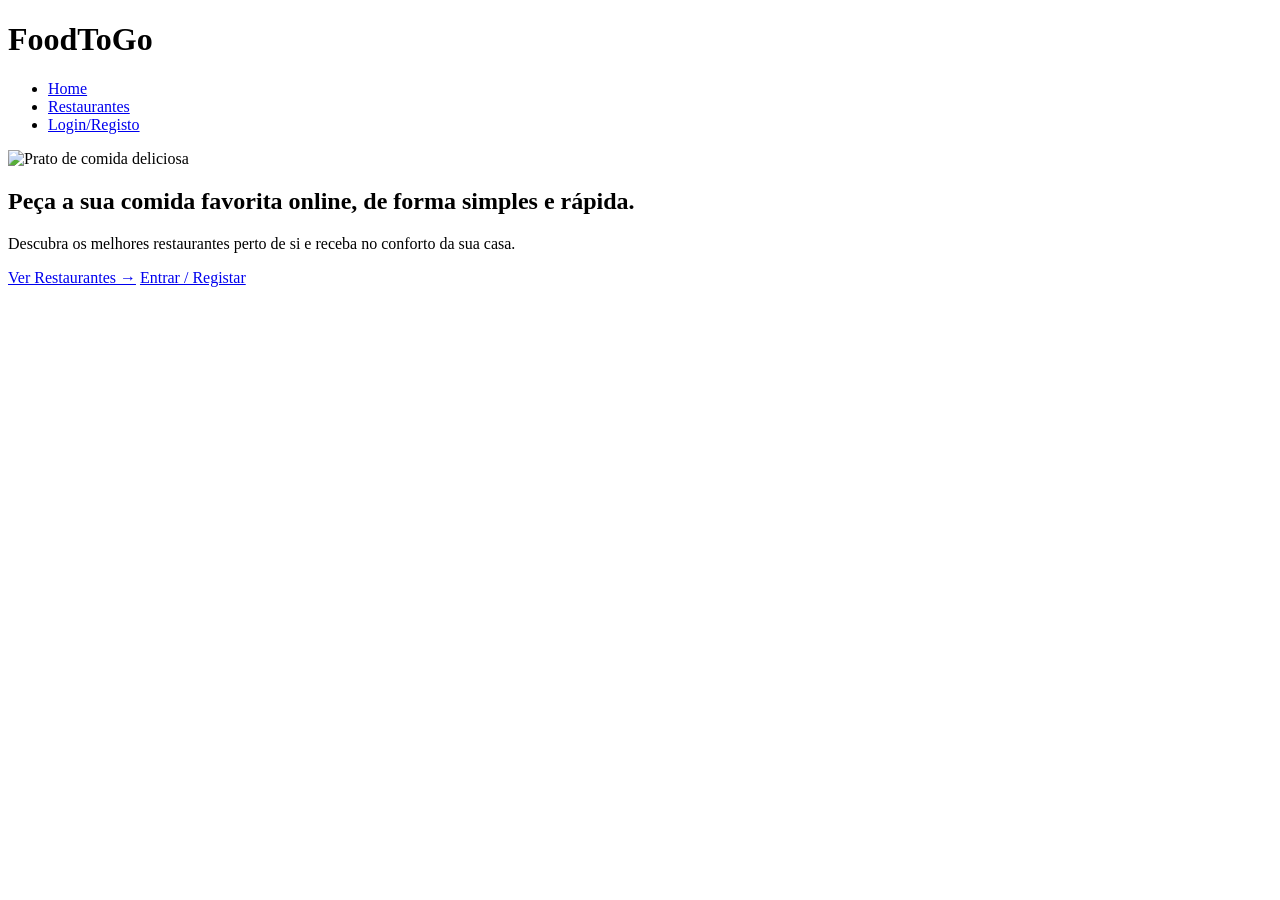
==== index.html @ 0ac4ef08 "Html para homepage" ====
<!DOCTYPE html>
<html lang="pt">
<head>
    <meta charset="UTF-8">
    <meta name="viewport" content="width=device-width, initial-scale=1.0">
    <title>FoodToGo - Peça a sua comida online</title>
    
    <link rel="stylesheet" href="styles/style.css">
</head>
<body>

    <header>
        <div class="logo">
            <h1>FoodToGo</h1>
        </div>
        <nav>
            <ul>
                <li><a href="index.html">Home</a></li>
                <li><a href="restaurantes.html">Restaurantes</a></li>
                <li><a href="login.html" class="btn-nav">Login/Registo</a></li>
            </ul>
        </nav>
    </header>

    <main>
        <section class="apresentacao">
            <div class="imagem-destaque">
                <img src="images/comida-destaque.jpg" alt="Prato de comida deliciosa">
            </div>

            <div class="conteudo-destaque">
                <h2>Peça a sua comida favorita online, de forma simples e rápida.</h2>
                <p>Descubra os melhores restaurantes perto de si e receba no conforto da sua casa.</p>
                
                <div class="botoes-acao">
                    <a href="restaurantes.html" class="btn-principal">Ver Restaurantes &rarr;</a>
                    <a href="login.html" class="btn-secundario">Entrar / Registar</a>
                </div>
            </div>
        </section>
    </main>

    <footer>
    </footer>

</body>
</html>
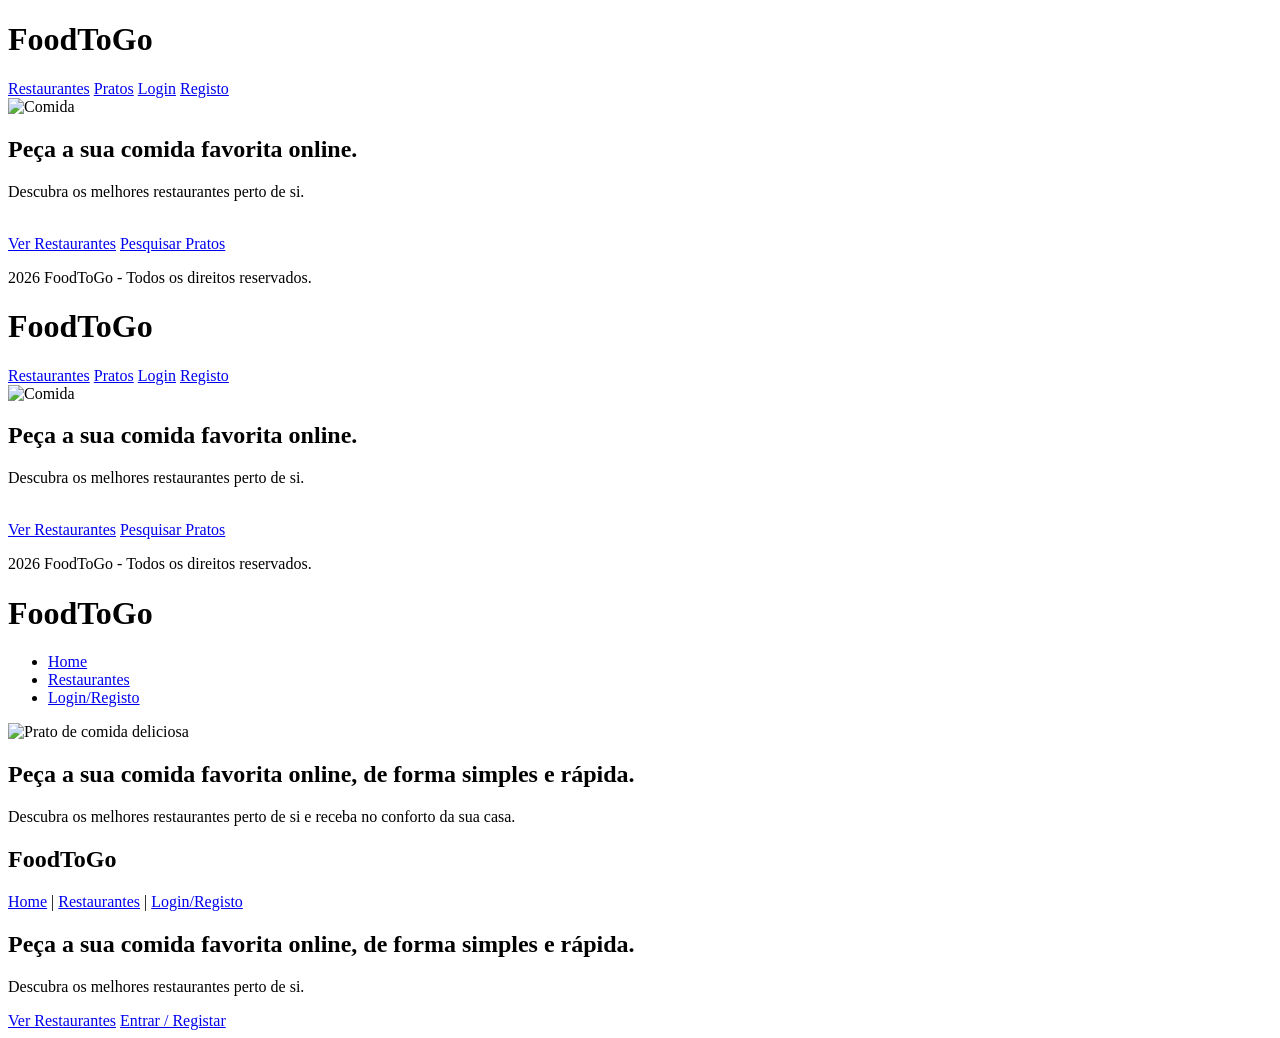
==== commit ed5090fc: "atualizaçao do index e adicionado o css da homepage" ====
--- a/index.html
+++ b/index.html
@@ -1,4 +1,80 @@
 <!DOCTYPE html>
+<html lang="pt-PT">
+<head>
+    <meta charset="UTF-8">
+    <title>FoodToGo</title>
+    <link rel="stylesheet" href="styles/style.css">
+</head>
+<body>
+
+    <header>
+        <h1>FoodToGo</h1>
+        <nav>
+            <a href="restaurantes.html">Restaurantes</a>
+            <a href="pratos.html">Pratos</a>
+            <a href="login.html">Login</a>
+            <a href="registo.html">Registo</a>
+        </nav>
+    </header>
+
+    <main>
+        <div>
+            <img src="images/imagem.jpg" alt="Comida">
+        </div>
+        
+        <div>
+            <h2>Peça a sua comida favorita online.</h2>
+            <p>Descubra os melhores restaurantes perto de si.</p>
+            <br>
+            <a href="restaurantes.html" class="botao-verde">Ver Restaurantes</a>
+            <a href="pratos.html" class="botao-laranja">Pesquisar Pratos</a>
+        </div>
+    </main>
+
+    <footer>
+        <p>2026 FoodToGo - Todos os direitos reservados.</p>
+    </footer>
+
+</body>
+</html><!DOCTYPE html>
+<html lang="pt-PT">
+<head>
+    <meta charset="UTF-8">
+    <title>FoodToGo</title>
+    <link rel="stylesheet" href="styles/style.css">
+</head>
+<body>
+
+    <header>
+        <h1>FoodToGo</h1>
+        <nav>
+            <a href="restaurantes.html">Restaurantes</a>
+            <a href="pratos.html">Pratos</a>
+            <a href="login.html">Login</a>
+            <a href="registo.html">Registo</a>
+        </nav>
+    </header>
+
+    <main>
+        <div>
+            <img src="images/imagem.jpg" alt="Comida">
+        </div>
+        
+        <div>
+            <h2>Peça a sua comida favorita online.</h2>
+            <p>Descubra os melhores restaurantes perto de si.</p>
+            <br>
+            <a href="restaurantes.html" class="botao-verde">Ver Restaurantes</a>
+            <a href="pratos.html" class="botao-laranja">Pesquisar Pratos</a>
+        </div>
+    </main>
+
+    <footer>
+        <p>2026 FoodToGo - Todos os direitos reservados.</p>
+    </footer>
+
+</body>
+</html><!DOCTYPE html>
 <html lang="pt">
 <head>
     <meta charset="UTF-8">
@@ -32,17 +108,29 @@
                 <h2>Peça a sua comida favorita online, de forma simples e rápida.</h2>
                 <p>Descubra os melhores restaurantes perto de si e receba no conforto da sua casa.</p>
                 
-                <div class="botoes-acao">
-                    <a href="restaurantes.html" class="btn-principal">Ver Restaurantes &rarr;</a>
-                    <a href="login.html" class="btn-secundario">Entrar / Registar</a>
-                </div>
-            </div>
-        </section>
+                <div class="botoes-aca<!DOCTYPE html>
+<html lang="pt">
+<head>
+    <title>FoodToGo</title>
+</head>
+<body>
+
+    <header>
+        <h1>FoodToGo</h1>
+        <nav>
+            <a href="index.html">Home</a> | 
+            <a href="restaurantes.html">Restaurantes</a> | 
+            <a href="login.html">Login/Registo</a>
+        </nav>
+    </header>
+
+    <main>
+        <h2>Peça a sua comida favorita online, de forma simples e rápida.</h2>
+        <p>Descubra os melhores restaurantes perto de si.</p>
+        
+        <a href="restaurantes.html">Ver Restaurantes</a>
+        <a href="login.html">Entrar / Registar</a>
     </main>
-
-    <footer>
-    </footer>
 
 </body>
 </html>
-
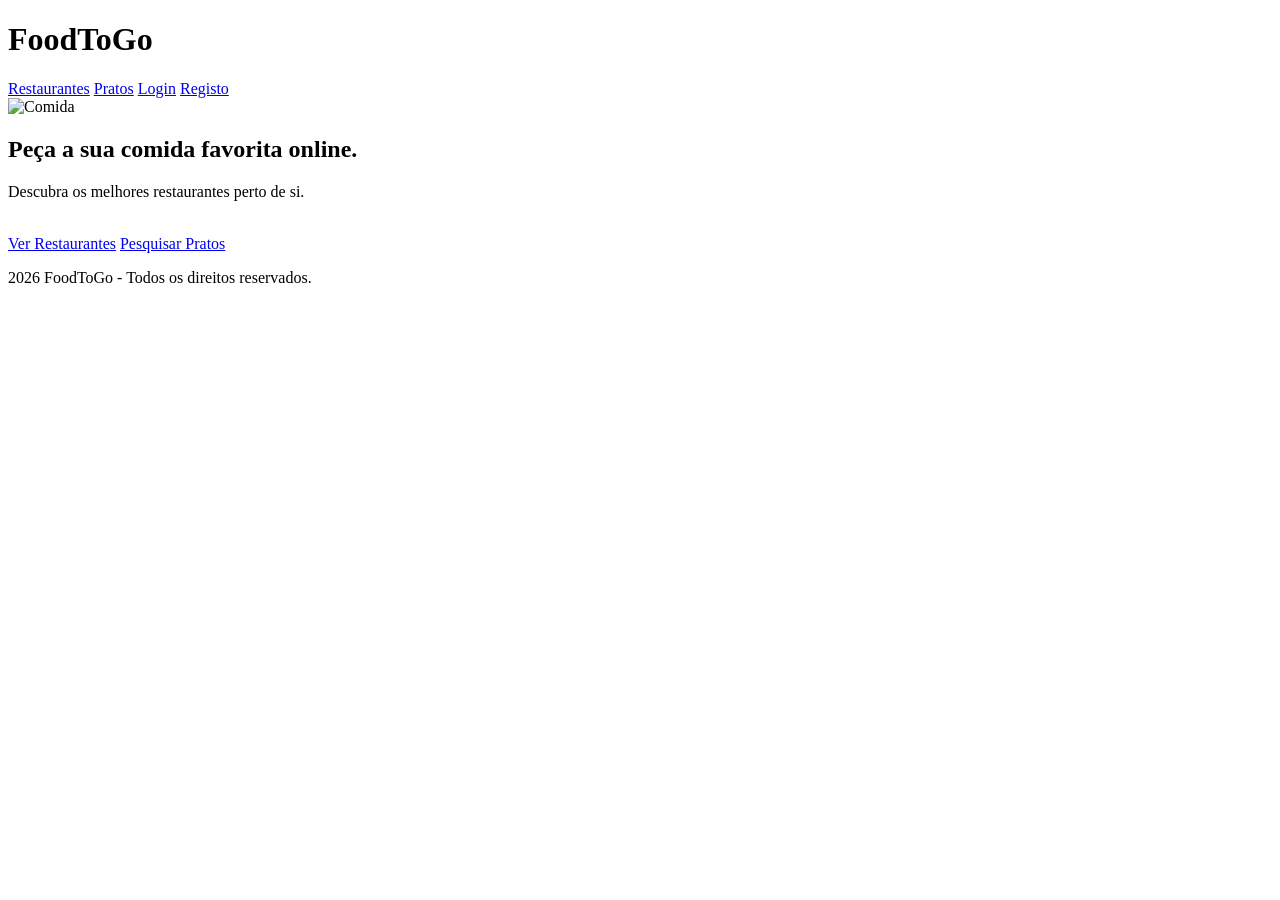
==== commit cc45ed88: "Homepage atualizada" ====
--- a/index.html
+++ b/index.html
@@ -1,5 +1,5 @@
 <!DOCTYPE html>
-<html lang="pt-PT">
+<html lang="pt">
 <head>
     <meta charset="UTF-8">
     <title>FoodToGo</title>
@@ -19,7 +19,7 @@
 
     <main>
         <div>
-            <img src="images/imagem.jpg" alt="Comida">
+            <img src="imagem.jpg" alt="Comida">
         </div>
         
         <div>
@@ -36,101 +36,4 @@
     </footer>
 
 </body>
-</html><!DOCTYPE html>
-<html lang="pt-PT">
-<head>
-    <meta charset="UTF-8">
-    <title>FoodToGo</title>
-    <link rel="stylesheet" href="styles/style.css">
-</head>
-<body>
-
-    <header>
-        <h1>FoodToGo</h1>
-        <nav>
-            <a href="restaurantes.html">Restaurantes</a>
-            <a href="pratos.html">Pratos</a>
-            <a href="login.html">Login</a>
-            <a href="registo.html">Registo</a>
-        </nav>
-    </header>
-
-    <main>
-        <div>
-            <img src="images/imagem.jpg" alt="Comida">
-        </div>
-        
-        <div>
-            <h2>Peça a sua comida favorita online.</h2>
-            <p>Descubra os melhores restaurantes perto de si.</p>
-            <br>
-            <a href="restaurantes.html" class="botao-verde">Ver Restaurantes</a>
-            <a href="pratos.html" class="botao-laranja">Pesquisar Pratos</a>
-        </div>
-    </main>
-
-    <footer>
-        <p>2026 FoodToGo - Todos os direitos reservados.</p>
-    </footer>
-
-</body>
-</html><!DOCTYPE html>
-<html lang="pt">
-<head>
-    <meta charset="UTF-8">
-    <meta name="viewport" content="width=device-width, initial-scale=1.0">
-    <title>FoodToGo - Peça a sua comida online</title>
-    
-    <link rel="stylesheet" href="styles/style.css">
-</head>
-<body>
-
-    <header>
-        <div class="logo">
-            <h1>FoodToGo</h1>
-        </div>
-        <nav>
-            <ul>
-                <li><a href="index.html">Home</a></li>
-                <li><a href="restaurantes.html">Restaurantes</a></li>
-                <li><a href="login.html" class="btn-nav">Login/Registo</a></li>
-            </ul>
-        </nav>
-    </header>
-
-    <main>
-        <section class="apresentacao">
-            <div class="imagem-destaque">
-                <img src="images/comida-destaque.jpg" alt="Prato de comida deliciosa">
-            </div>
-
-            <div class="conteudo-destaque">
-                <h2>Peça a sua comida favorita online, de forma simples e rápida.</h2>
-                <p>Descubra os melhores restaurantes perto de si e receba no conforto da sua casa.</p>
-                
-                <div class="botoes-aca<!DOCTYPE html>
-<html lang="pt">
-<head>
-    <title>FoodToGo</title>
-</head>
-<body>
-
-    <header>
-        <h1>FoodToGo</h1>
-        <nav>
-            <a href="index.html">Home</a> | 
-            <a href="restaurantes.html">Restaurantes</a> | 
-            <a href="login.html">Login/Registo</a>
-        </nav>
-    </header>
-
-    <main>
-        <h2>Peça a sua comida favorita online, de forma simples e rápida.</h2>
-        <p>Descubra os melhores restaurantes perto de si.</p>
-        
-        <a href="restaurantes.html">Ver Restaurantes</a>
-        <a href="login.html">Entrar / Registar</a>
-    </main>
-
-</body>
 </html>
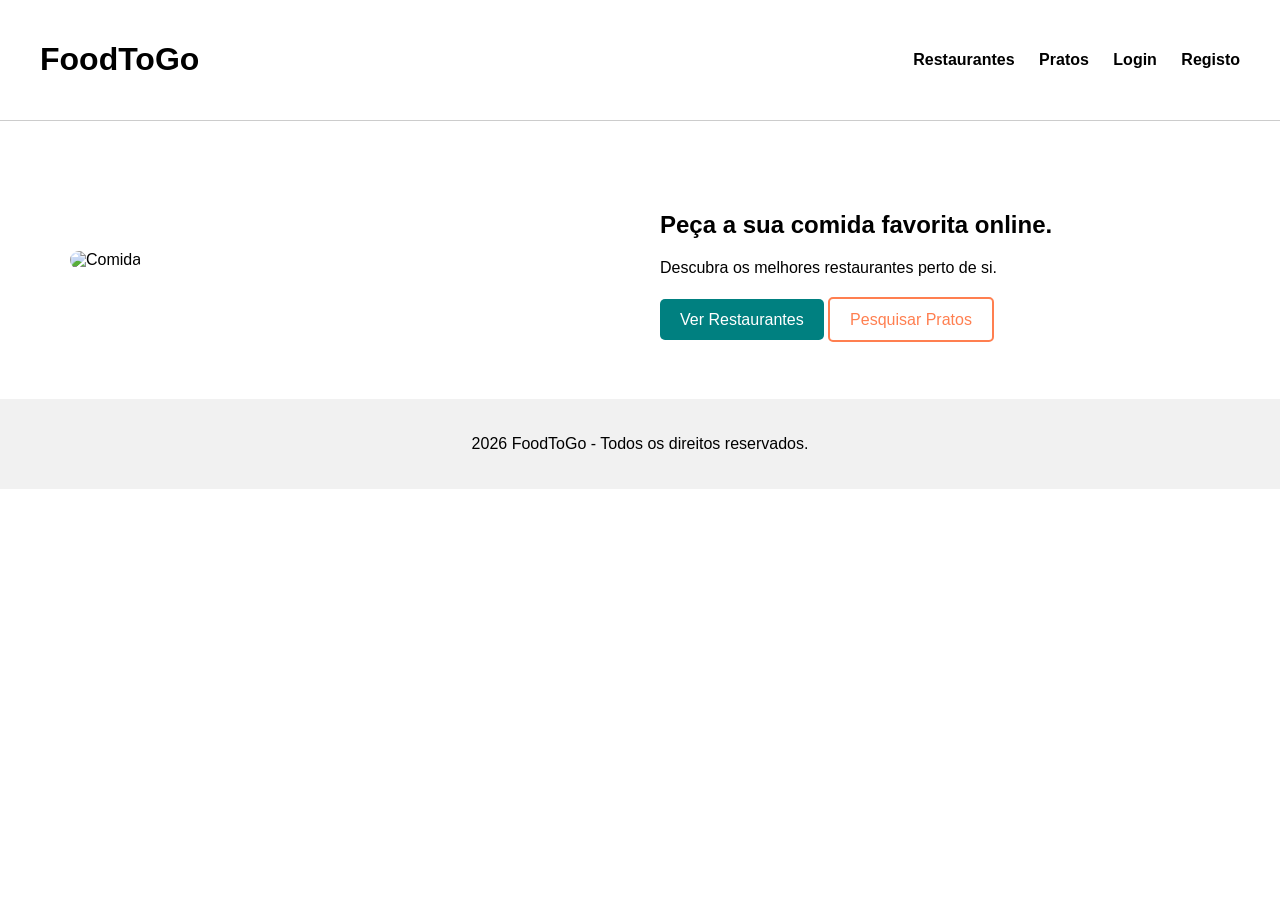
==== commit 5cd679ba: "atualizada erro index" ====
--- a/index.html
+++ b/index.html
@@ -3,7 +3,7 @@
 <head>
     <meta charset="UTF-8">
     <title>FoodToGo</title>
-    <link rel="stylesheet" href="styles/style.css">
+    <link rel="stylesheet" href="styles/styles.css">
 </head>
 <body>
 
--- a/styles/styles.css
+++ b/styles/styles.css
@@ -0,0 +1,224 @@
+body {
+    font-family: Arial, sans-serif;
+    margin: 0;
+}
+
+header {
+    display: flex;
+    justify-content: space-between;
+    align-items: center;
+    padding: 20px 40px;
+    border-bottom: 1px solid #ccc;
+}
+
+header nav a {
+    margin-left: 20px;
+    text-decoration: none;
+    color: black;
+    font-weight: bold;
+}
+
+main {
+    display: flex;
+    align-items: center;
+    padding: 50px;
+}
+
+main div {
+    flex: 1;
+    padding: 20px;
+}
+
+main img {
+    width: 100%;
+    border-radius: 10px;
+}
+
+.botao-verde {
+    background-color: teal;
+    color: white;
+    padding: 12px 20px;
+    text-decoration: none;
+    border-radius: 5px;
+}
+
+.botao-laranja {
+    border: 2px solid coral;
+    color: coral;
+    padding: 12px 20px;
+    text-decoration: none;
+    border-radius: 5px;
+}
+
+footer {
+    text-align: center;
+    padding: 20px;
+    background-color: #f1f1f1;
+}
+
+/* ============================= */
+/* Página Restaurantes           */
+/* ============================= */
+
+.pagina-restaurantes main {
+    display: block;
+    padding: 40px;
+}
+
+.pagina-restaurantes h2 {
+    color: teal;
+    margin-bottom: 10px;
+}
+
+.pagina-restaurantes table {
+    width: 100%;
+    border-collapse: collapse;
+    margin-top: 25px;
+    background-color: white;
+}
+
+.pagina-restaurantes th {
+    background-color: teal;
+    color: white;
+    padding: 12px;
+    text-align: left;
+}
+
+.pagina-restaurantes td {
+    padding: 14px;
+    border: 1px solid #ccc;
+    vertical-align: top;
+}
+
+.pagina-restaurantes tr:nth-child(even) {
+    background-color: #f7f7f7;
+}
+
+.pagina-restaurantes a {
+    display: inline-block;
+    background-color: coral;
+    color: white;
+    padding: 10px 14px;
+    text-decoration: none;
+    border-radius: 5px;
+    font-weight: bold;
+}
+
+.pagina-restaurantes a:hover {
+    background-color: #e76f51;
+}
+
+
+/* ============================= */
+/* Página Carrinho / Encomenda   */
+/* ============================= */
+
+.pagina-carrinho main {
+    display: block;
+    padding: 40px;
+}
+
+.pagina-carrinho h2 {
+    color: teal;
+    margin-bottom: 20px;
+}
+
+.pagina-carrinho table {
+    width: 100%;
+    border-collapse: collapse;
+    background-color: white;
+    margin-bottom: 20px;
+}
+
+.pagina-carrinho th {
+    background-color: teal;
+    color: white;
+    padding: 12px;
+    text-align: left;
+}
+
+.pagina-carrinho td {
+    padding: 14px;
+    border: 1px solid #ccc;
+    vertical-align: top;
+}
+
+.pagina-carrinho textarea {
+    width: 95%;
+    padding: 10px;
+    font-family: Arial, sans-serif;
+    border: 1px solid #ccc;
+    border-radius: 5px;
+}
+
+.pagina-carrinho button {
+    background-color: teal;
+    color: white;
+    padding: 10px 16px;
+    border: none;
+    border-radius: 5px;
+    font-weight: bold;
+    cursor: pointer;
+}
+
+.pagina-carrinho button:hover {
+    background-color: #006666;
+}
+
+.pagina-carrinho ol {
+    background-color: #f7f7f7;
+    padding: 15px 30px;
+    border-left: 4px solid coral;
+}
+
+
+/* ============================= */
+/* Responsividade                */
+/* ============================= */
+
+@media screen and (max-width: 768px) {
+    .pagina-restaurantes main,
+    .pagina-carrinho main {
+        padding: 20px;
+    }
+
+    .pagina-restaurantes table,
+    .pagina-restaurantes thead,
+    .pagina-restaurantes tbody,
+    .pagina-restaurantes th,
+    .pagina-restaurantes td,
+    .pagina-restaurantes tr,
+    .pagina-carrinho table,
+    .pagina-carrinho thead,
+    .pagina-carrinho tbody,
+    .pagina-carrinho th,
+    .pagina-carrinho td,
+    .pagina-carrinho tr {
+        display: block;
+        width: 100%;
+    }
+
+    .pagina-restaurantes th,
+    .pagina-carrinho th {
+        display: none;
+    }
+
+    .pagina-restaurantes td,
+    .pagina-carrinho td {
+        border: none;
+        border-bottom: 1px solid #ccc;
+    }
+
+    .pagina-restaurantes tr,
+    .pagina-carrinho tr {
+        margin-bottom: 20px;
+        border: 1px solid #ccc;
+        background-color: white;
+    }
+
+    .pagina-restaurantes a {
+        width: 100%;
+        text-align: center;
+        margin-top: 10px;
+    }
+}
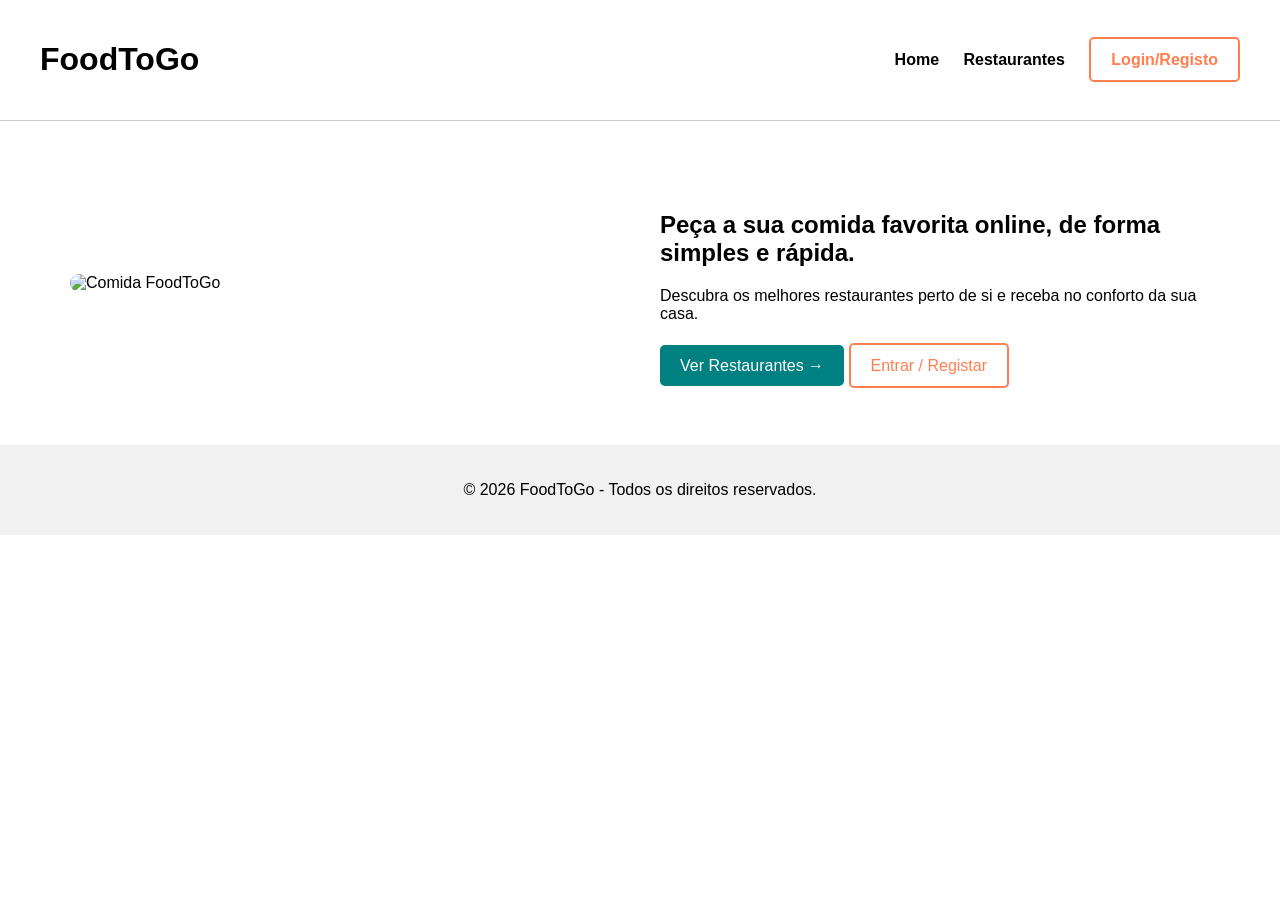
==== commit cc4046fa: "atualizaçao index" ====
--- a/index.html
+++ b/index.html
@@ -1,5 +1,5 @@
 <!DOCTYPE html>
-<html lang="pt">
+<html lang="pt-PT">
 <head>
     <meta charset="UTF-8">
     <title>FoodToGo</title>
@@ -10,29 +10,28 @@
     <header>
         <h1>FoodToGo</h1>
         <nav>
+            <a href="index.html">Home</a>
             <a href="restaurantes.html">Restaurantes</a>
-            <a href="pratos.html">Pratos</a>
-            <a href="login.html">Login</a>
-            <a href="registo.html">Registo</a>
+            <a href="login.html" class="botao-laranja">Login/Registo</a>
         </nav>
     </header>
 
     <main>
         <div>
-            <img src="imagem.jpg" alt="Comida">
+            <img src="images/imagem.jpg" alt="Comida FoodToGo">
         </div>
         
         <div>
-            <h2>Peça a sua comida favorita online.</h2>
-            <p>Descubra os melhores restaurantes perto de si.</p>
+            <h2>Peça a sua comida favorita online, de forma simples e rápida.</h2>
+            <p>Descubra os melhores restaurantes perto de si e receba no conforto da sua casa.</p>
             <br>
-            <a href="restaurantes.html" class="botao-verde">Ver Restaurantes</a>
-            <a href="pratos.html" class="botao-laranja">Pesquisar Pratos</a>
+            <a href="restaurantes.html" class="botao-verde">Ver Restaurantes &rarr;</a>
+            <a href="login.html" class="botao-laranja">Entrar / Registar</a>
         </div>
     </main>
 
     <footer>
-        <p>2026 FoodToGo - Todos os direitos reservados.</p>
+        <p>© 2026 FoodToGo - Todos os direitos reservados.</p>
     </footer>
 
 </body>
--- a/styles/styles.css
+++ b/styles/styles.css
@@ -1,3 +1,132 @@
+/* ============================= */
+/* Página Login / Registo        */
+/* ============================= */
+
+.logo {
+    font-size: 24px;
+    font-weight: bold;
+    color: teal;
+}
+
+.logo span {
+    color: coral;
+}
+
+.auth-section {
+    min-height: 70vh;
+    display: flex;
+    justify-content: center;
+    align-items: center;
+    padding: 50px 20px;
+    background-color: #f7f7f7;
+}
+
+.auth-box {
+    width: 100%;
+    max-width: 430px;
+    background-color: white;
+    padding: 35px;
+    border: 2px solid #ccc;
+    border-radius: 12px;
+    box-shadow: 0 4px 12px rgba(0, 0, 0, 0.12);
+}
+
+.auth-box h2 {
+    text-align: center;
+    margin-top: 0;
+    margin-bottom: 25px;
+    color: teal;
+}
+
+.auth-box form {
+    display: flex;
+    flex-direction: column;
+}
+
+.auth-box label {
+    margin-top: 12px;
+    margin-bottom: 5px;
+    font-weight: bold;
+}
+
+.auth-box input,
+.auth-box select {
+    padding: 10px;
+    border: 1px solid #aaa;
+    border-radius: 5px;
+    font-size: 15px;
+}
+
+.auth-box input:focus,
+.auth-box select:focus {
+    outline: none;
+    border-color: teal;
+}
+
+.auth-buttons {
+    display: flex;
+    justify-content: space-between;
+    gap: 15px;
+    margin-top: 25px;
+}
+
+.btn-primary,
+.btn-secondary {
+    flex: 1;
+    padding: 12px;
+    border-radius: 5px;
+    font-weight: bold;
+    cursor: pointer;
+}
+
+.btn-primary {
+    background-color: teal;
+    color: white;
+    border: none;
+}
+
+.btn-primary:hover {
+    background-color: #006666;
+}
+
+.btn-secondary {
+    background-color: white;
+    color: coral;
+    border: 2px solid coral;
+}
+
+.btn-secondary:hover {
+    background-color: coral;
+    color: white;
+}
+
+.social {
+    margin-top: 10px;
+}
+
+.social span {
+    margin: 0 10px;
+    color: #555;
+}
+
+/* Responsividade do Login */
+@media screen and (max-width: 768px) {
+    .auth-section {
+        padding: 30px 15px;
+    }
+
+    .auth-box {
+        padding: 25px;
+    }
+
+    .auth-buttons {
+        flex-direction: column;
+    }
+}
+
+/* ============================= */
+/* Página Login / Registo        */
+/* ============================= */
 body {
     font-family: Arial, sans-serif;
     margin: 0;
@@ -57,55 +186,102 @@
 }
 
 /* ============================= */
-/* Página Restaurantes           */
+/* Página Restaurantes */
 /* ============================= */
 
 .pagina-restaurantes main {
     display: block;
-    padding: 40px;
-}
-
-.pagina-restaurantes h2 {
-    color: teal;
-    margin-bottom: 10px;
-}
-
-.pagina-restaurantes table {
+    padding: 40px 60px;
+    background-color: #f7f7f7;
+}
+
+.restaurantes-container {
+    background-color: white;
+    padding: 25px;
+    border-radius: 10px;
+}
+
+.restaurantes-container h2 {
+    margin-top: 0;
+    color: #222;
+}
+
+.restaurantes-container p {
+    color: #555;
+}
+
+.tabela-restaurantes {
     width: 100%;
     border-collapse: collapse;
-    margin-top: 25px;
-    background-color: white;
-}
-
-.pagina-restaurantes th {
+    margin-top: 20px;
+}
+
+.tabela-restaurantes th {
+    text-align: left;
+    padding: 12px;
+    border-bottom: 2px solid #ddd;
+    color: #333;
+}
+
+.tabela-restaurantes td {
+    padding: 14px 12px;
+    border-bottom: 1px solid #ddd;
+    vertical-align: middle;
+}
+
+.info-restaurante {
+    display: flex;
+    align-items: center;
+    gap: 12px;
+}
+
+.info-restaurante img {
+    width: 65px;
+    height: 50px;
+    object-fit: cover;
+    border-radius: 6px;
+}
+
+.info-restaurante strong {
+    color: #222;
+}
+
+.info-restaurante p {
+    margin: 4px 0 0;
+    font-size: 14px;
+    color: #666;
+}
+
+.estado {
+    padding: 5px 10px;
+    border-radius: 20px;
+    font-size: 13px;
+    font-weight: bold;
+}
+
+.estado.aberto {
+    background-color: #d8f5df;
+    color: #167a2f;
+}
+
+.estado.fechado {
+    background-color: #ffdede;
+    color: #a32020;
+}
+
+.botao-menu {
+    display: inline-block;
+    border: 1px solid teal;
+    color: teal;
+    padding: 8px 14px;
+    text-decoration: none;
+    border-radius: 5px;
+    font-weight: bold;
+}
+
+.botao-menu:hover {
     background-color: teal;
     color: white;
-    padding: 12px;
-    text-align: left;
-}
-
-.pagina-restaurantes td {
-    padding: 14px;
-    border: 1px solid #ccc;
-    vertical-align: top;
-}
-
-.pagina-restaurantes tr:nth-child(even) {
-    background-color: #f7f7f7;
-}
-
-.pagina-restaurantes a {
-    display: inline-block;
-    background-color: coral;
-    color: white;
-    padding: 10px 14px;
-    text-decoration: none;
-    border-radius: 5px;
-    font-weight: bold;
-}
-
-.pagina-restaurantes a:hover {
-    background-color: #e76f51;
 }
 
 
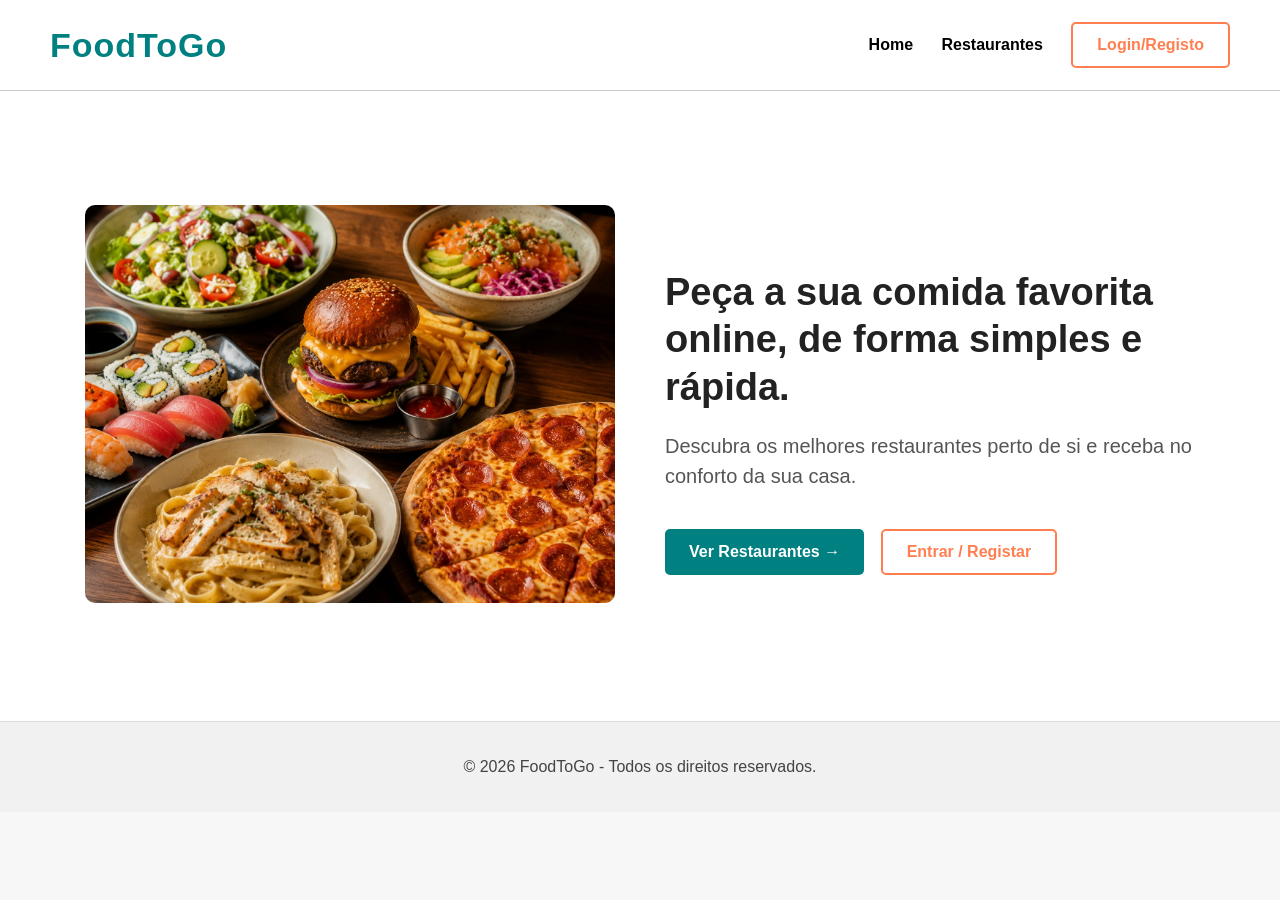
==== commit 8c9e9db7: "Alterado o script para funcionar com a base de dados" ====
--- a/index.html
+++ b/index.html
@@ -11,7 +11,7 @@
         <h1>FoodToGo</h1>
         <nav>
             <a href="index.html">Home</a>
-            <a href="restaurantes.html">Restaurantes</a>
+            <a href="restaurantes.php">Restaurantes</a>
             <a href="login.html" class="botao-laranja">Login/Registo</a>
         </nav>
     </header>
--- a/styles/styles.css
+++ b/styles/styles.css
@@ -1,6 +1,33 @@
 /* ============================= */
-/* Página Login / Registo        */
-/* ============================= */
+/* Estilos gerais                */
+/* ============================= */
+
+* {
+    box-sizing: border-box;
+}
+
+body {
+    font-family: Arial, Helvetica, sans-serif;
+    margin: 0;
+    background-color: #f7f7f7;
+    color: #222;
+}
+
+header {
+    display: flex;
+    justify-content: space-between;
+    align-items: center;
+    padding: 22px 50px;
+    background-color: white;
+    border-bottom: 1px solid #ccc;
+}
+
+header h1 {
+    margin: 0;
+    color: teal;
+    font-size: 34px;
+    letter-spacing: 1px;
+}
 
 .logo {
     font-size: 24px;
@@ -11,13 +38,116 @@
 .logo span {
     color: coral;
 }
+
+header nav a {
+    margin-left: 24px;
+    text-decoration: none;
+    color: black;
+    font-weight: bold;
+    font-size: 16px;
+}
+
+header nav a:hover {
+    color: coral;
+}
+
+.nav-destaque {
+    border: 2px solid coral;
+    color: coral;
+    padding: 10px 18px;
+    border-radius: 5px;
+}
+
+.nav-destaque:hover {
+    background-color: coral;
+    color: white;
+}
+
+footer {
+    text-align: center;
+    padding: 20px;
+    background-color: #f1f1f1;
+    border-top: 1px solid #ddd;
+    color: #444;
+}
+
+
+/* ============================= */
+/* Página Home / index.html      */
+/* ============================= */
+
+body:not(.pagina-restaurantes):not(.pagina-carrinho):not(.pagina-login):not(.pagina-painel-restaurante) main {
+    display: flex;
+    align-items: center;
+    padding: 70px 85px;
+    background-color: white;
+    min-height: 70vh;
+    gap: 50px;
+}
+
+body:not(.pagina-restaurantes):not(.pagina-carrinho):not(.pagina-login):not(.pagina-painel-restaurante) main div {
+    flex: 1;
+}
+
+body:not(.pagina-restaurantes):not(.pagina-carrinho):not(.pagina-login):not(.pagina-painel-restaurante) main img {
+    width: 100%;
+    border-radius: 10px;
+}
+
+body:not(.pagina-restaurantes):not(.pagina-carrinho):not(.pagina-login):not(.pagina-painel-restaurante) main h2 {
+    font-size: 38px;
+    line-height: 1.25;
+    margin-bottom: 18px;
+    color: #222;
+}
+
+body:not(.pagina-restaurantes):not(.pagina-carrinho):not(.pagina-login):not(.pagina-painel-restaurante) main p {
+    font-size: 20px;
+    color: #555;
+    line-height: 1.5;
+}
+
+.botao-verde {
+    display: inline-block;
+    background-color: teal;
+    color: white;
+    padding: 14px 24px;
+    text-decoration: none;
+    border-radius: 5px;
+    font-weight: bold;
+    margin-right: 12px;
+}
+
+.botao-verde:hover {
+    background-color: #006666;
+}
+
+.botao-laranja {
+    display: inline-block;
+    border: 2px solid coral;
+    color: coral;
+    padding: 12px 24px;
+    text-decoration: none;
+    border-radius: 5px;
+    font-weight: bold;
+}
+
+.botao-laranja:hover {
+    background-color: coral;
+    color: white;
+}
+
+
+/* ============================= */
+/* Página Login / Registo        */
+/* ============================= */
 
 .auth-section {
     min-height: 70vh;
     display: flex;
     justify-content: center;
     align-items: center;
-    padding: 50px 20px;
+    padding: 60px 20px;
     background-color: #f7f7f7;
 }
 
@@ -109,151 +239,75 @@
     color: #555;
 }
 
-/* Responsividade do Login */
-@media screen and (max-width: 768px) {
-    .auth-section {
-        padding: 30px 15px;
-    }
-
-    .auth-box {
-        padding: 25px;
-    }
-
-    .auth-buttons {
-        flex-direction: column;
-    }
-}
-
-/* ============================= */
-/* Página Login / Registo        */
-/* ============================= */
-body {
-    font-family: Arial, sans-serif;
-    margin: 0;
-}
-
-header {
-    display: flex;
-    justify-content: space-between;
-    align-items: center;
-    padding: 20px 40px;
-    border-bottom: 1px solid #ccc;
-}
-
-header nav a {
-    margin-left: 20px;
-    text-decoration: none;
-    color: black;
-    font-weight: bold;
-}
-
-main {
-    display: flex;
-    align-items: center;
-    padding: 50px;
-}
-
-main div {
-    flex: 1;
-    padding: 20px;
-}
-
-main img {
-    width: 100%;
-    border-radius: 10px;
-}
-
-.botao-verde {
-    background-color: teal;
-    color: white;
-    padding: 12px 20px;
-    text-decoration: none;
-    border-radius: 5px;
-}
-
-.botao-laranja {
-    border: 2px solid coral;
-    color: coral;
-    padding: 12px 20px;
-    text-decoration: none;
-    border-radius: 5px;
-}
-
-footer {
-    text-align: center;
-    padding: 20px;
-    background-color: #f1f1f1;
-}
-
-/* ============================= */
-/* Página Restaurantes */
+
+/* ============================= */
+/* Página Restaurantes           */
 /* ============================= */
 
 .pagina-restaurantes main {
     display: block;
-    padding: 40px 60px;
-    background-color: #f7f7f7;
+    padding: 70px 85px;
+    background-color: white;
+    min-height: 70vh;
 }
 
 .restaurantes-container {
-    background-color: white;
-    padding: 25px;
-    border-radius: 10px;
-}
-
+    width: 100%;
+}
+
+.titulo-pagina {
+    margin-bottom: 35px;
+}
+
+.titulo-pagina h2,
 .restaurantes-container h2 {
-    margin-top: 0;
-    color: #222;
-}
-
+    font-size: 36px;
+    color: #222;
+    margin: 0 0 12px 0;
+}
+
+.titulo-pagina p,
 .restaurantes-container p {
+    font-size: 18px;
     color: #555;
+    margin: 0 0 25px 0;
 }
 
 .tabela-restaurantes {
     width: 100%;
     border-collapse: collapse;
-    margin-top: 20px;
+    background-color: white;
 }
 
 .tabela-restaurantes th {
     text-align: left;
-    padding: 12px;
-    border-bottom: 2px solid #ddd;
-    color: #333;
+    padding: 16px 14px;
+    border-bottom: 2px solid #d8d8d8;
+    color: #222;
+    font-size: 16px;
 }
 
 .tabela-restaurantes td {
-    padding: 14px 12px;
-    border-bottom: 1px solid #ddd;
+    padding: 20px 14px;
+    border-bottom: 1px solid #e1e1e1;
     vertical-align: middle;
-}
-
-.info-restaurante {
-    display: flex;
-    align-items: center;
-    gap: 12px;
-}
-
-.info-restaurante img {
-    width: 65px;
-    height: 50px;
-    object-fit: cover;
-    border-radius: 6px;
-}
-
-.info-restaurante strong {
-    color: #222;
-}
-
-.info-restaurante p {
-    margin: 4px 0 0;
+    font-size: 16px;
+}
+
+.tabela-restaurantes td strong {
+    color: #222;
+}
+
+.tabela-restaurantes td span {
+    display: inline-block;
+    margin-top: 5px;
+    color: #666;
     font-size: 14px;
-    color: #666;
 }
 
 .estado {
-    padding: 5px 10px;
+    display: inline-block;
+    padding: 6px 13px;
     border-radius: 20px;
     font-size: 13px;
     font-weight: bold;
@@ -271,19 +325,19 @@
 
 .botao-menu {
     display: inline-block;
-    border: 1px solid teal;
-    color: teal;
-    padding: 8px 14px;
+    border: 2px solid coral;
+    color: coral;
+    padding: 11px 16px;
     text-decoration: none;
     border-radius: 5px;
     font-weight: bold;
+    white-space: nowrap;
 }
 
 .botao-menu:hover {
-    background-color: teal;
-    color: white;
-}
-
+    background-color: coral;
+    color: white;
+}
 
 /* ============================= */
 /* Página Carrinho / Encomenda   */
@@ -291,46 +345,84 @@
 
 .pagina-carrinho main {
     display: block;
-    padding: 40px;
-}
-
-.pagina-carrinho h2 {
-    color: teal;
-    margin-bottom: 20px;
+    padding: 70px 85px;
+    background-color: #ffffff;
+    min-height: 70vh;
+}
+
+.carrinho-container {
+    width: 100%;
+}
+
+.carrinho-container h2 {
+    font-size: 36px;
+    color: #222;
+    margin: 0 0 35px 0;
+}
+
+.layout-carrinho {
+    display: grid;
+    grid-template-columns: 60% 40%;
+    gap: 35px;
+    align-items: start;
+}
+
+.area-menu,
+.area-carrinho {
+    background-color: white;
+    border: 1px solid #d8d8d8;
+    border-radius: 10px;
+    padding: 25px;
+}
+
+.area-menu h3,
+.area-carrinho h3 {
+    font-size: 24px;
+    color: #222;
+    margin: 0 0 15px 0;
+}
+
+.area-carrinho h4 {
+    font-size: 18px;
+    color: #222;
+    margin-top: 25px;
+    margin-bottom: 10px;
+}
+
+.area-menu p,
+.area-carrinho p {
+    font-size: 16px;
+    color: #555;
 }
 
 .pagina-carrinho table {
     width: 100%;
     border-collapse: collapse;
-    background-color: white;
-    margin-bottom: 20px;
+    margin-top: 15px;
+    margin-bottom: 25px;
+    background-color: white;
 }
 
 .pagina-carrinho th {
-    background-color: teal;
-    color: white;
-    padding: 12px;
     text-align: left;
+    padding: 14px 12px;
+    border-bottom: 2px solid #d8d8d8;
+    color: #222;
+    font-size: 16px;
+    background-color: white;
 }
 
 .pagina-carrinho td {
-    padding: 14px;
-    border: 1px solid #ccc;
-    vertical-align: top;
-}
-
-.pagina-carrinho textarea {
-    width: 95%;
-    padding: 10px;
-    font-family: Arial, sans-serif;
-    border: 1px solid #ccc;
-    border-radius: 5px;
+    padding: 16px 12px;
+    border-bottom: 1px solid #e1e1e1;
+    vertical-align: middle;
+    font-size: 16px;
 }
 
 .pagina-carrinho button {
     background-color: teal;
     color: white;
-    padding: 10px 16px;
+    padding: 11px 18px;
     border: none;
     border-radius: 5px;
     font-weight: bold;
@@ -341,10 +433,217 @@
     background-color: #006666;
 }
 
+.area-carrinho button[type="submit"] {
+    width: 100%;
+    margin-top: 10px;
+    background-color: coral;
+}
+
+.area-carrinho button[type="submit"]:hover {
+    background-color: #e76f51;
+}
+
+.total {
+    font-size: 20px;
+    color: #222;
+    margin: 15px 0;
+}
+
+.pagina-carrinho textarea {
+    width: 100%;
+    padding: 12px;
+    font-family: Arial, Helvetica, sans-serif;
+    font-size: 15px;
+    border: 1px solid #ccc;
+    border-radius: 5px;
+    resize: vertical;
+}
+
 .pagina-carrinho ol {
     background-color: #f7f7f7;
-    padding: 15px 30px;
+    padding: 18px 35px;
     border-left: 4px solid coral;
+    border-radius: 5px;
+}
+
+.pagina-carrinho ol li {
+    margin-bottom: 6px;
+}
+
+/* ============================= */
+/* Painel Restaurante            */
+/* ============================= */
+
+.pagina-painel-restaurante main {
+    display: block;
+    padding: 70px 85px;
+    background-color: #ffffff;
+    min-height: 70vh;
+}
+
+.painel-restaurante-container {
+    width: 100%;
+}
+
+.painel-restaurante-container h2 {
+    font-size: 36px;
+    color: #222;
+    margin: 0 0 12px 0;
+}
+
+.painel-restaurante-container p {
+    font-size: 18px;
+    color: #555;
+    margin: 0 0 35px 0;
+}
+
+/* Área de gestão do menu */
+
+.gestao-menu {
+    margin-bottom: 45px;
+}
+
+.gestao-menu h3,
+.gestao-encomendas h3 {
+    font-size: 24px;
+    color: #222;
+    margin-bottom: 18px;
+}
+
+.form-menu {
+    display: grid;
+    grid-template-columns: 2fr 1fr 1fr auto;
+    gap: 12px;
+    align-items: end;
+    margin-bottom: 25px;
+}
+
+.form-menu input,
+.form-menu select {
+    padding: 11px;
+    border: 1px solid #ccc;
+    border-radius: 5px;
+    font-size: 15px;
+}
+
+.btn-add {
+    background-color: teal;
+    color: white;
+    border: none;
+    padding: 11px 18px;
+    border-radius: 5px;
+    font-weight: bold;
+    cursor: pointer;
+}
+
+.btn-add:hover {
+    background-color: #006666;
+}
+
+/* Tabelas do painel */
+
+.pagina-painel-restaurante table {
+    width: 100%;
+    border-collapse: collapse;
+    background-color: white;
+    margin-bottom: 30px;
+}
+
+.pagina-painel-restaurante th {
+    text-align: left;
+    padding: 16px 14px;
+    border-bottom: 2px solid #d8d8d8;
+    color: #222;
+    font-size: 16px;
+}
+
+.pagina-painel-restaurante td {
+    padding: 18px 14px;
+    border-bottom: 1px solid #e1e1e1;
+    vertical-align: middle;
+    font-size: 16px;
+}
+
+.pagina-painel-restaurante td strong {
+    color: #222;
+}
+
+/* Estados */
+
+.disponivel {
+    display: inline-block;
+    padding: 6px 13px;
+    border-radius: 20px;
+    background-color: #d8f5df;
+    color: #167a2f;
+    font-size: 13px;
+    font-weight: bold;
+}
+
+.indisponivel {
+    display: inline-block;
+    padding: 6px 13px;
+    border-radius: 20px;
+    background-color: #ffdede;
+    color: #a32020;
+    font-size: 13px;
+    font-weight: bold;
+}
+
+.estado-encomenda {
+    display: inline-block;
+    padding: 6px 13px;
+    border-radius: 20px;
+    background-color: #fff2d8;
+    color: #9a5a00;
+    font-size: 13px;
+    font-weight: bold;
+}
+
+/* Botões de ação */
+
+.btn-editar,
+.btn-remover,
+.btn-estado {
+    display: inline-block;
+    padding: 8px 13px;
+    border-radius: 5px;
+    font-weight: bold;
+    text-decoration: none;
+    border: none;
+    cursor: pointer;
+    margin-right: 6px;
+}
+
+.btn-editar {
+    border: 2px solid teal;
+    color: teal;
+    background-color: white;
+}
+
+.btn-editar:hover {
+    background-color: teal;
+    color: white;
+}
+
+.btn-remover {
+    border: 2px solid coral;
+    color: coral;
+    background-color: white;
+}
+
+.btn-remover:hover {
+    background-color: coral;
+    color: white;
+}
+
+.btn-estado {
+    background-color: teal;
+    color: white;
+}
+
+.btn-estado:hover {
+    background-color: #006666;
 }
 
 
@@ -353,48 +652,135 @@
 /* ============================= */
 
 @media screen and (max-width: 768px) {
+    header {
+        flex-direction: column;
+        align-items: flex-start;
+        padding: 20px;
+    }
+
+    header nav {
+        margin-top: 15px;
+    }
+
+    header nav a {
+        display: block;
+        margin: 8px 0;
+    }
+
+    .nav-destaque {
+        display: inline-block;
+        margin-top: 8px;
+    }
+
+    body:not(.pagina-restaurantes):not(.pagina-carrinho):not(.pagina-login):not(.pagina-painel-restaurante) main {
+        flex-direction: column;
+        padding: 30px 20px;
+        text-align: center;
+    }
+
+    body:not(.pagina-restaurantes):not(.pagina-carrinho):not(.pagina-login):not(.pagina-painel-restaurante) main h2 {
+        font-size: 28px;
+    }
+
+    body:not(.pagina-restaurantes):not(.pagina-carrinho):not(.pagina-login):not(.pagina-painel-restaurante) main p {
+        font-size: 16px;
+    }
+
+    .botao-verde,
+    .botao-laranja {
+        display: block;
+        width: 100%;
+        margin: 10px 0;
+        text-align: center;
+    }
+
+    .auth-section {
+        padding: 30px 15px;
+    }
+
+    .auth-box {
+        padding: 25px;
+    }
+
+    .auth-buttons {
+        flex-direction: column;
+    }
+
     .pagina-restaurantes main,
-    .pagina-carrinho main {
-        padding: 20px;
-    }
-
-    .pagina-restaurantes table,
-    .pagina-restaurantes thead,
-    .pagina-restaurantes tbody,
-    .pagina-restaurantes th,
-    .pagina-restaurantes td,
-    .pagina-restaurantes tr,
+    .pagina-carrinho main,
+    .pagina-painel-restaurante main {
+        padding: 30px 20px;
+    }
+
+    .titulo-pagina h2,
+    .restaurantes-container h2,
+    .carrinho-container h2,
+    .pagina-painel-restaurante h2 {
+        font-size: 28px;
+    }
+
+    .titulo-pagina p,
+    .restaurantes-container p {
+        font-size: 16px;
+    }
+
+    .layout-carrinho {
+        grid-template-columns: 1fr;
+    }
+
+    .tabela-restaurantes,
+    .tabela-restaurantes thead,
+    .tabela-restaurantes tbody,
+    .tabela-restaurantes th,
+    .tabela-restaurantes td,
+    .tabela-restaurantes tr,
     .pagina-carrinho table,
     .pagina-carrinho thead,
     .pagina-carrinho tbody,
     .pagina-carrinho th,
     .pagina-carrinho td,
-    .pagina-carrinho tr {
+    .pagina-carrinho tr,
+    .pagina-painel-restaurante table,
+    .pagina-painel-restaurante thead,
+    .pagina-painel-restaurante tbody,
+    .pagina-painel-restaurante th,
+    .pagina-painel-restaurante td,
+    .pagina-painel-restaurante tr {
         display: block;
         width: 100%;
     }
 
-    .pagina-restaurantes th,
-    .pagina-carrinho th {
+    .tabela-restaurantes thead,
+    .pagina-carrinho thead,
+    .pagina-painel-restaurante thead {
         display: none;
     }
 
-    .pagina-restaurantes td,
-    .pagina-carrinho td {
+    .tabela-restaurantes tr,
+    .pagina-carrinho tr,
+    .pagina-painel-restaurante tr {
+        margin-bottom: 20px;
+        border: 1px solid #ddd;
+        border-radius: 8px;
+        background-color: white;
+        padding: 15px;
+    }
+
+    .tabela-restaurantes td,
+    .pagina-carrinho td,
+    .pagina-painel-restaurante td {
         border: none;
-        border-bottom: 1px solid #ccc;
-    }
-
-    .pagina-restaurantes tr,
-    .pagina-carrinho tr {
-        margin-bottom: 20px;
-        border: 1px solid #ccc;
-        background-color: white;
-    }
-
-    .pagina-restaurantes a {
+        border-bottom: 1px solid #eee;
+        padding: 10px 0;
+    }
+
+    .botao-menu {
         width: 100%;
         text-align: center;
         margin-top: 10px;
     }
-}
+
+    .form-menu {
+        flex-direction: column;
+    }
+}
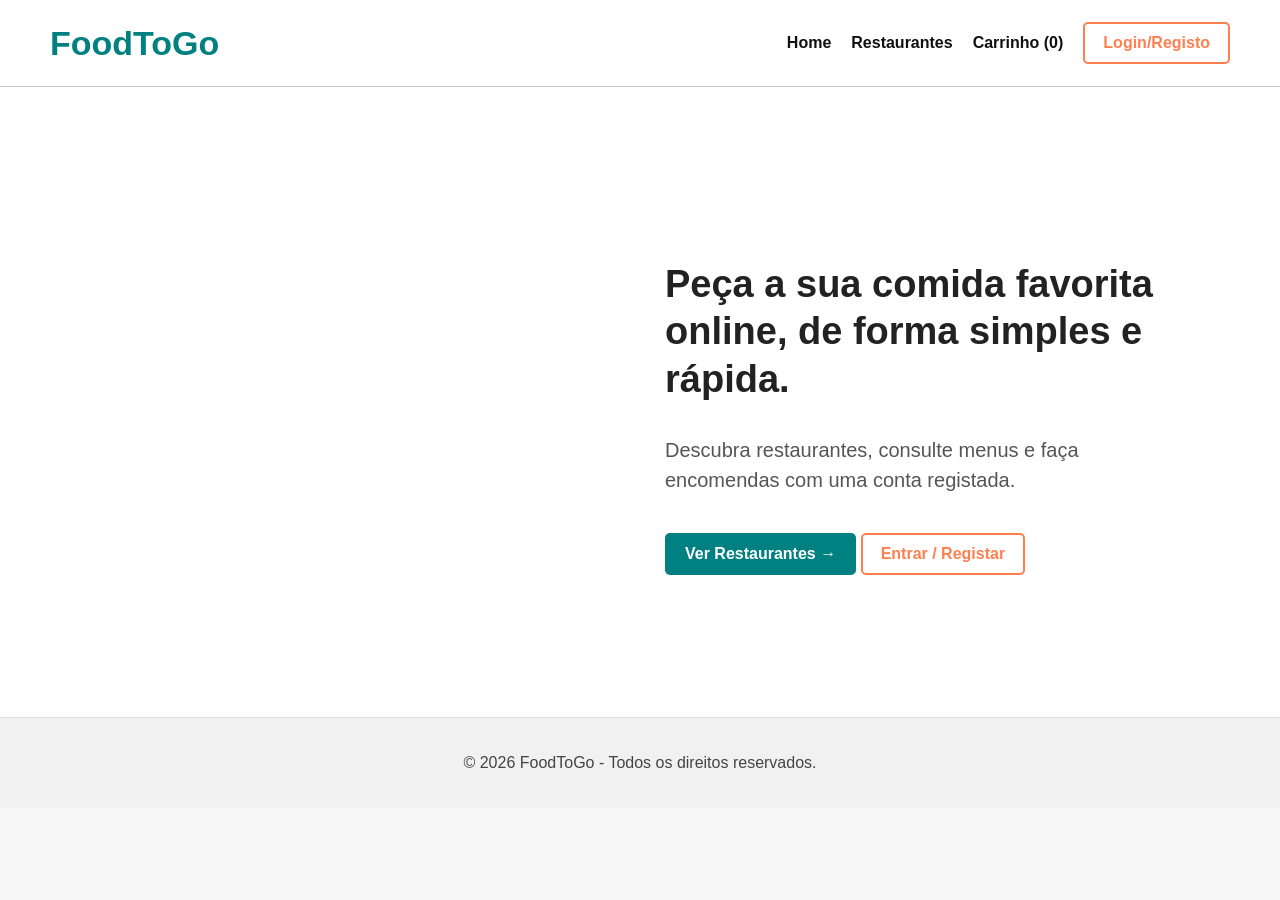
==== commit dd3b45b6: "Guarda versão de teste com user stories" ====
--- a/index.html
+++ b/index.html
@@ -2,37 +2,31 @@
 <html lang="pt-PT">
 <head>
     <meta charset="UTF-8">
+    <meta name="viewport" content="width=device-width, initial-scale=1.0">
     <title>FoodToGo</title>
     <link rel="stylesheet" href="styles/styles.css">
 </head>
 <body>
-
-    <header>
-        <h1>FoodToGo</h1>
-        <nav>
-            <a href="index.html">Home</a>
-            <a href="restaurantes.php">Restaurantes</a>
-            <a href="login.html" class="botao-laranja">Login/Registo</a>
-        </nav>
-    </header>
-
-    <main>
-        <div>
-            <img src="images/imagem.jpg" alt="Comida FoodToGo">
-        </div>
-        
-        <div>
-            <h2>Peça a sua comida favorita online, de forma simples e rápida.</h2>
-            <p>Descubra os melhores restaurantes perto de si e receba no conforto da sua casa.</p>
-            <br>
-            <a href="restaurantes.html" class="botao-verde">Ver Restaurantes &rarr;</a>
-            <a href="login.html" class="botao-laranja">Entrar / Registar</a>
-        </div>
-    </main>
-
-    <footer>
-        <p>© 2026 FoodToGo - Todos os direitos reservados.</p>
-    </footer>
-
+<header>
+    <h1>FoodToGo</h1>
+    <nav>
+        <a href="index.html">Home</a>
+        <a href="restaurantes.php">Restaurantes</a>
+        <a href="carrinho.php">Carrinho (<span data-cart-count>0</span>)</a>
+        <a href="login.html" class="nav-destaque">Login/Registo</a>
+    </nav>
+</header>
+<main class="home-main">
+    <div><img src="images/imagem.jpg" alt="Comida FoodToGo" onerror="this.style.display='none'"></div>
+    <div>
+        <h2>Peça a sua comida favorita online, de forma simples e rápida.</h2>
+        <p>Descubra restaurantes, consulte menus e faça encomendas com uma conta registada.</p>
+        <br>
+        <a href="restaurantes.php" class="botao-verde">Ver Restaurantes &rarr;</a>
+        <a href="login.html" class="botao-laranja">Entrar / Registar</a>
+    </div>
+</main>
+<footer><p>© 2026 FoodToGo - Todos os direitos reservados.</p></footer>
+<script src="scripts/app.js"></script>
 </body>
 </html>
--- a/styles/styles.css
+++ b/styles/styles.css
@@ -1,786 +1 @@
-/* ============================= */
-/* Estilos gerais                */
-/* ============================= */
-
-* {
-    box-sizing: border-box;
-}
-
-body {
-    font-family: Arial, Helvetica, sans-serif;
-    margin: 0;
-    background-color: #f7f7f7;
-    color: #222;
-}
-
-header {
-    display: flex;
-    justify-content: space-between;
-    align-items: center;
-    padding: 22px 50px;
-    background-color: white;
-    border-bottom: 1px solid #ccc;
-}
-
-header h1 {
-    margin: 0;
-    color: teal;
-    font-size: 34px;
-    letter-spacing: 1px;
-}
-
-.logo {
-    font-size: 24px;
-    font-weight: bold;
-    color: teal;
-}
-
-.logo span {
-    color: coral;
-}
-
-header nav a {
-    margin-left: 24px;
-    text-decoration: none;
-    color: black;
-    font-weight: bold;
-    font-size: 16px;
-}
-
-header nav a:hover {
-    color: coral;
-}
-
-.nav-destaque {
-    border: 2px solid coral;
-    color: coral;
-    padding: 10px 18px;
-    border-radius: 5px;
-}
-
-.nav-destaque:hover {
-    background-color: coral;
-    color: white;
-}
-
-footer {
-    text-align: center;
-    padding: 20px;
-    background-color: #f1f1f1;
-    border-top: 1px solid #ddd;
-    color: #444;
-}
-
-
-/* ============================= */
-/* Página Home / index.html      */
-/* ============================= */
-
-body:not(.pagina-restaurantes):not(.pagina-carrinho):not(.pagina-login):not(.pagina-painel-restaurante) main {
-    display: flex;
-    align-items: center;
-    padding: 70px 85px;
-    background-color: white;
-    min-height: 70vh;
-    gap: 50px;
-}
-
-body:not(.pagina-restaurantes):not(.pagina-carrinho):not(.pagina-login):not(.pagina-painel-restaurante) main div {
-    flex: 1;
-}
-
-body:not(.pagina-restaurantes):not(.pagina-carrinho):not(.pagina-login):not(.pagina-painel-restaurante) main img {
-    width: 100%;
-    border-radius: 10px;
-}
-
-body:not(.pagina-restaurantes):not(.pagina-carrinho):not(.pagina-login):not(.pagina-painel-restaurante) main h2 {
-    font-size: 38px;
-    line-height: 1.25;
-    margin-bottom: 18px;
-    color: #222;
-}
-
-body:not(.pagina-restaurantes):not(.pagina-carrinho):not(.pagina-login):not(.pagina-painel-restaurante) main p {
-    font-size: 20px;
-    color: #555;
-    line-height: 1.5;
-}
-
-.botao-verde {
-    display: inline-block;
-    background-color: teal;
-    color: white;
-    padding: 14px 24px;
-    text-decoration: none;
-    border-radius: 5px;
-    font-weight: bold;
-    margin-right: 12px;
-}
-
-.botao-verde:hover {
-    background-color: #006666;
-}
-
-.botao-laranja {
-    display: inline-block;
-    border: 2px solid coral;
-    color: coral;
-    padding: 12px 24px;
-    text-decoration: none;
-    border-radius: 5px;
-    font-weight: bold;
-}
-
-.botao-laranja:hover {
-    background-color: coral;
-    color: white;
-}
-
-
-/* ============================= */
-/* Página Login / Registo        */
-/* ============================= */
-
-.auth-section {
-    min-height: 70vh;
-    display: flex;
-    justify-content: center;
-    align-items: center;
-    padding: 60px 20px;
-    background-color: #f7f7f7;
-}
-
-.auth-box {
-    width: 100%;
-    max-width: 430px;
-    background-color: white;
-    padding: 35px;
-    border: 2px solid #ccc;
-    border-radius: 12px;
-    box-shadow: 0 4px 12px rgba(0, 0, 0, 0.12);
-}
-
-.auth-box h2 {
-    text-align: center;
-    margin-top: 0;
-    margin-bottom: 25px;
-    color: teal;
-}
-
-.auth-box form {
-    display: flex;
-    flex-direction: column;
-}
-
-.auth-box label {
-    margin-top: 12px;
-    margin-bottom: 5px;
-    font-weight: bold;
-}
-
-.auth-box input,
-.auth-box select {
-    padding: 10px;
-    border: 1px solid #aaa;
-    border-radius: 5px;
-    font-size: 15px;
-}
-
-.auth-box input:focus,
-.auth-box select:focus {
-    outline: none;
-    border-color: teal;
-}
-
-.auth-buttons {
-    display: flex;
-    justify-content: space-between;
-    gap: 15px;
-    margin-top: 25px;
-}
-
-.btn-primary,
-.btn-secondary {
-    flex: 1;
-    padding: 12px;
-    border-radius: 5px;
-    font-weight: bold;
-    cursor: pointer;
-}
-
-.btn-primary {
-    background-color: teal;
-    color: white;
-    border: none;
-}
-
-.btn-primary:hover {
-    background-color: #006666;
-}
-
-.btn-secondary {
-    background-color: white;
-    color: coral;
-    border: 2px solid coral;
-}
-
-.btn-secondary:hover {
-    background-color: coral;
-    color: white;
-}
-
-.social {
-    margin-top: 10px;
-}
-
-.social span {
-    margin: 0 10px;
-    color: #555;
-}
-
-
-/* ============================= */
-/* Página Restaurantes           */
-/* ============================= */
-
-.pagina-restaurantes main {
-    display: block;
-    padding: 70px 85px;
-    background-color: white;
-    min-height: 70vh;
-}
-
-.restaurantes-container {
-    width: 100%;
-}
-
-.titulo-pagina {
-    margin-bottom: 35px;
-}
-
-.titulo-pagina h2,
-.restaurantes-container h2 {
-    font-size: 36px;
-    color: #222;
-    margin: 0 0 12px 0;
-}
-
-.titulo-pagina p,
-.restaurantes-container p {
-    font-size: 18px;
-    color: #555;
-    margin: 0 0 25px 0;
-}
-
-.tabela-restaurantes {
-    width: 100%;
-    border-collapse: collapse;
-    background-color: white;
-}
-
-.tabela-restaurantes th {
-    text-align: left;
-    padding: 16px 14px;
-    border-bottom: 2px solid #d8d8d8;
-    color: #222;
-    font-size: 16px;
-}
-
-.tabela-restaurantes td {
-    padding: 20px 14px;
-    border-bottom: 1px solid #e1e1e1;
-    vertical-align: middle;
-    font-size: 16px;
-}
-
-.tabela-restaurantes td strong {
-    color: #222;
-}
-
-.tabela-restaurantes td span {
-    display: inline-block;
-    margin-top: 5px;
-    color: #666;
-    font-size: 14px;
-}
-
-.estado {
-    display: inline-block;
-    padding: 6px 13px;
-    border-radius: 20px;
-    font-size: 13px;
-    font-weight: bold;
-}
-
-.estado.aberto {
-    background-color: #d8f5df;
-    color: #167a2f;
-}
-
-.estado.fechado {
-    background-color: #ffdede;
-    color: #a32020;
-}
-
-.botao-menu {
-    display: inline-block;
-    border: 2px solid coral;
-    color: coral;
-    padding: 11px 16px;
-    text-decoration: none;
-    border-radius: 5px;
-    font-weight: bold;
-    white-space: nowrap;
-}
-
-.botao-menu:hover {
-    background-color: coral;
-    color: white;
-}
-
-/* ============================= */
-/* Página Carrinho / Encomenda   */
-/* ============================= */
-
-.pagina-carrinho main {
-    display: block;
-    padding: 70px 85px;
-    background-color: #ffffff;
-    min-height: 70vh;
-}
-
-.carrinho-container {
-    width: 100%;
-}
-
-.carrinho-container h2 {
-    font-size: 36px;
-    color: #222;
-    margin: 0 0 35px 0;
-}
-
-.layout-carrinho {
-    display: grid;
-    grid-template-columns: 60% 40%;
-    gap: 35px;
-    align-items: start;
-}
-
-.area-menu,
-.area-carrinho {
-    background-color: white;
-    border: 1px solid #d8d8d8;
-    border-radius: 10px;
-    padding: 25px;
-}
-
-.area-menu h3,
-.area-carrinho h3 {
-    font-size: 24px;
-    color: #222;
-    margin: 0 0 15px 0;
-}
-
-.area-carrinho h4 {
-    font-size: 18px;
-    color: #222;
-    margin-top: 25px;
-    margin-bottom: 10px;
-}
-
-.area-menu p,
-.area-carrinho p {
-    font-size: 16px;
-    color: #555;
-}
-
-.pagina-carrinho table {
-    width: 100%;
-    border-collapse: collapse;
-    margin-top: 15px;
-    margin-bottom: 25px;
-    background-color: white;
-}
-
-.pagina-carrinho th {
-    text-align: left;
-    padding: 14px 12px;
-    border-bottom: 2px solid #d8d8d8;
-    color: #222;
-    font-size: 16px;
-    background-color: white;
-}
-
-.pagina-carrinho td {
-    padding: 16px 12px;
-    border-bottom: 1px solid #e1e1e1;
-    vertical-align: middle;
-    font-size: 16px;
-}
-
-.pagina-carrinho button {
-    background-color: teal;
-    color: white;
-    padding: 11px 18px;
-    border: none;
-    border-radius: 5px;
-    font-weight: bold;
-    cursor: pointer;
-}
-
-.pagina-carrinho button:hover {
-    background-color: #006666;
-}
-
-.area-carrinho button[type="submit"] {
-    width: 100%;
-    margin-top: 10px;
-    background-color: coral;
-}
-
-.area-carrinho button[type="submit"]:hover {
-    background-color: #e76f51;
-}
-
-.total {
-    font-size: 20px;
-    color: #222;
-    margin: 15px 0;
-}
-
-.pagina-carrinho textarea {
-    width: 100%;
-    padding: 12px;
-    font-family: Arial, Helvetica, sans-serif;
-    font-size: 15px;
-    border: 1px solid #ccc;
-    border-radius: 5px;
-    resize: vertical;
-}
-
-.pagina-carrinho ol {
-    background-color: #f7f7f7;
-    padding: 18px 35px;
-    border-left: 4px solid coral;
-    border-radius: 5px;
-}
-
-.pagina-carrinho ol li {
-    margin-bottom: 6px;
-}
-
-/* ============================= */
-/* Painel Restaurante            */
-/* ============================= */
-
-.pagina-painel-restaurante main {
-    display: block;
-    padding: 70px 85px;
-    background-color: #ffffff;
-    min-height: 70vh;
-}
-
-.painel-restaurante-container {
-    width: 100%;
-}
-
-.painel-restaurante-container h2 {
-    font-size: 36px;
-    color: #222;
-    margin: 0 0 12px 0;
-}
-
-.painel-restaurante-container p {
-    font-size: 18px;
-    color: #555;
-    margin: 0 0 35px 0;
-}
-
-/* Área de gestão do menu */
-
-.gestao-menu {
-    margin-bottom: 45px;
-}
-
-.gestao-menu h3,
-.gestao-encomendas h3 {
-    font-size: 24px;
-    color: #222;
-    margin-bottom: 18px;
-}
-
-.form-menu {
-    display: grid;
-    grid-template-columns: 2fr 1fr 1fr auto;
-    gap: 12px;
-    align-items: end;
-    margin-bottom: 25px;
-}
-
-.form-menu input,
-.form-menu select {
-    padding: 11px;
-    border: 1px solid #ccc;
-    border-radius: 5px;
-    font-size: 15px;
-}
-
-.btn-add {
-    background-color: teal;
-    color: white;
-    border: none;
-    padding: 11px 18px;
-    border-radius: 5px;
-    font-weight: bold;
-    cursor: pointer;
-}
-
-.btn-add:hover {
-    background-color: #006666;
-}
-
-/* Tabelas do painel */
-
-.pagina-painel-restaurante table {
-    width: 100%;
-    border-collapse: collapse;
-    background-color: white;
-    margin-bottom: 30px;
-}
-
-.pagina-painel-restaurante th {
-    text-align: left;
-    padding: 16px 14px;
-    border-bottom: 2px solid #d8d8d8;
-    color: #222;
-    font-size: 16px;
-}
-
-.pagina-painel-restaurante td {
-    padding: 18px 14px;
-    border-bottom: 1px solid #e1e1e1;
-    vertical-align: middle;
-    font-size: 16px;
-}
-
-.pagina-painel-restaurante td strong {
-    color: #222;
-}
-
-/* Estados */
-
-.disponivel {
-    display: inline-block;
-    padding: 6px 13px;
-    border-radius: 20px;
-    background-color: #d8f5df;
-    color: #167a2f;
-    font-size: 13px;
-    font-weight: bold;
-}
-
-.indisponivel {
-    display: inline-block;
-    padding: 6px 13px;
-    border-radius: 20px;
-    background-color: #ffdede;
-    color: #a32020;
-    font-size: 13px;
-    font-weight: bold;
-}
-
-.estado-encomenda {
-    display: inline-block;
-    padding: 6px 13px;
-    border-radius: 20px;
-    background-color: #fff2d8;
-    color: #9a5a00;
-    font-size: 13px;
-    font-weight: bold;
-}
-
-/* Botões de ação */
-
-.btn-editar,
-.btn-remover,
-.btn-estado {
-    display: inline-block;
-    padding: 8px 13px;
-    border-radius: 5px;
-    font-weight: bold;
-    text-decoration: none;
-    border: none;
-    cursor: pointer;
-    margin-right: 6px;
-}
-
-.btn-editar {
-    border: 2px solid teal;
-    color: teal;
-    background-color: white;
-}
-
-.btn-editar:hover {
-    background-color: teal;
-    color: white;
-}
-
-.btn-remover {
-    border: 2px solid coral;
-    color: coral;
-    background-color: white;
-}
-
-.btn-remover:hover {
-    background-color: coral;
-    color: white;
-}
-
-.btn-estado {
-    background-color: teal;
-    color: white;
-}
-
-.btn-estado:hover {
-    background-color: #006666;
-}
-
-
-/* ============================= */
-/* Responsividade                */
-/* ============================= */
-
-@media screen and (max-width: 768px) {
-    header {
-        flex-direction: column;
-        align-items: flex-start;
-        padding: 20px;
-    }
-
-    header nav {
-        margin-top: 15px;
-    }
-
-    header nav a {
-        display: block;
-        margin: 8px 0;
-    }
-
-    .nav-destaque {
-        display: inline-block;
-        margin-top: 8px;
-    }
-
-    body:not(.pagina-restaurantes):not(.pagina-carrinho):not(.pagina-login):not(.pagina-painel-restaurante) main {
-        flex-direction: column;
-        padding: 30px 20px;
-        text-align: center;
-    }
-
-    body:not(.pagina-restaurantes):not(.pagina-carrinho):not(.pagina-login):not(.pagina-painel-restaurante) main h2 {
-        font-size: 28px;
-    }
-
-    body:not(.pagina-restaurantes):not(.pagina-carrinho):not(.pagina-login):not(.pagina-painel-restaurante) main p {
-        font-size: 16px;
-    }
-
-    .botao-verde,
-    .botao-laranja {
-        display: block;
-        width: 100%;
-        margin: 10px 0;
-        text-align: center;
-    }
-
-    .auth-section {
-        padding: 30px 15px;
-    }
-
-    .auth-box {
-        padding: 25px;
-    }
-
-    .auth-buttons {
-        flex-direction: column;
-    }
-
-    .pagina-restaurantes main,
-    .pagina-carrinho main,
-    .pagina-painel-restaurante main {
-        padding: 30px 20px;
-    }
-
-    .titulo-pagina h2,
-    .restaurantes-container h2,
-    .carrinho-container h2,
-    .pagina-painel-restaurante h2 {
-        font-size: 28px;
-    }
-
-    .titulo-pagina p,
-    .restaurantes-container p {
-        font-size: 16px;
-    }
-
-    .layout-carrinho {
-        grid-template-columns: 1fr;
-    }
-
-    .tabela-restaurantes,
-    .tabela-restaurantes thead,
-    .tabela-restaurantes tbody,
-    .tabela-restaurantes th,
-    .tabela-restaurantes td,
-    .tabela-restaurantes tr,
-    .pagina-carrinho table,
-    .pagina-carrinho thead,
-    .pagina-carrinho tbody,
-    .pagina-carrinho th,
-    .pagina-carrinho td,
-    .pagina-carrinho tr,
-    .pagina-painel-restaurante table,
-    .pagina-painel-restaurante thead,
-    .pagina-painel-restaurante tbody,
-    .pagina-painel-restaurante th,
-    .pagina-painel-restaurante td,
-    .pagina-painel-restaurante tr {
-        display: block;
-        width: 100%;
-    }
-
-    .tabela-restaurantes thead,
-    .pagina-carrinho thead,
-    .pagina-painel-restaurante thead {
-        display: none;
-    }
-
-    .tabela-restaurantes tr,
-    .pagina-carrinho tr,
-    .pagina-painel-restaurante tr {
-        margin-bottom: 20px;
-        border: 1px solid #ddd;
-        border-radius: 8px;
-        background-color: white;
-        padding: 15px;
-    }
-
-    .tabela-restaurantes td,
-    .pagina-carrinho td,
-    .pagina-painel-restaurante td {
-        border: none;
-        border-bottom: 1px solid #eee;
-        padding: 10px 0;
-    }
-
-    .botao-menu {
-        width: 100%;
-        text-align: center;
-        margin-top: 10px;
-    }
-
-    .form-menu {
-        flex-direction: column;
-    }
-}+*{box-sizing:border-box}body{font-family:Arial,Helvetica,sans-serif;margin:0;background:#f7f7f7;color:#222}header{display:flex;justify-content:space-between;align-items:center;padding:22px 50px;background:#fff;border-bottom:1px solid #ccc}header h1,.logo{margin:0;color:teal;font-size:34px;font-weight:bold}.logo span{color:coral}nav{display:flex;align-items:center;gap:20px;flex-wrap:wrap}nav a{text-decoration:none;color:#111;font-weight:bold}.nav-destaque{border:2px solid coral;color:coral;padding:10px 18px;border-radius:5px}.nav-destaque:hover,.botao-laranja:hover,.btn-secondary:hover{background:coral;color:#fff}.nav-utilizador{font-weight:bold;color:teal}main{min-height:70vh}footer{text-align:center;padding:20px;background:#f1f1f1;border-top:1px solid #ddd;color:#444}.home-main{display:flex;align-items:center;padding:70px 85px;background:#fff;gap:50px}.home-main div{flex:1}.home-main img{width:100%;border-radius:10px}.home-main h2{font-size:38px;line-height:1.25}.home-main p{font-size:20px;color:#555;line-height:1.5}.botao-verde,.btn-primary{display:inline-block;background:teal;color:#fff;padding:12px 20px;border:none;border-radius:5px;text-decoration:none;font-weight:bold;cursor:pointer}.botao-verde:hover,.btn-primary:hover{background:#006666}.botao-laranja,.btn-secondary{display:inline-block;border:2px solid coral;color:coral;background:#fff;padding:10px 18px;border-radius:5px;text-decoration:none;font-weight:bold;cursor:pointer}.pagina-restaurantes main,.pagina-carrinho main,.pagina-painel main{display:block;padding:60px 85px;background:#fff}.restaurantes-container,.carrinho-container,.painel-container{width:100%}.titulo-pagina{margin-bottom:30px}.titulo-pagina h2,.restaurantes-container h2,.carrinho-container h2,.painel-container h2{font-size:34px;margin:0 0 12px}.titulo-pagina p{font-size:18px;color:#555}.auth-section{min-height:70vh;display:flex;justify-content:center;align-items:flex-start;gap:25px;padding:60px 20px;background:#f7f7f7}.auth-box,.card,.area-menu,.area-carrinho{background:#fff;border:1px solid #ddd;border-radius:10px;padding:25px;box-shadow:0 3px 10px rgba(0,0,0,.08)}.auth-box{width:100%;max-width:430px}.auth-box h2{color:teal;text-align:center;margin-top:0}.auth-box form,.form-bloco{display:flex;flex-direction:column;gap:10px}.auth-box input,.auth-box select,input,select,textarea{padding:10px;border:1px solid #aaa;border-radius:5px;font-size:15px}label{font-weight:bold}.auth-buttons{display:flex;gap:12px;margin-top:15px}.mensagem-ok{padding:12px;border-radius:5px;background:#d8f5df;color:#167a2f;margin-bottom:18px}.mensagem-erro{padding:12px;border-radius:5px;background:#ffdede;color:#a32020;margin-bottom:18px}.mensagem-info{padding:12px;border-radius:5px;background:#fff2d8;color:#8a5a00;margin-bottom:18px}.tabela-restaurantes,.tabela-admin,.tabela-carrinho{width:100%;border-collapse:collapse;background:#fff;margin-bottom:25px}.tabela-restaurantes th,.tabela-admin th,.tabela-carrinho th{padding:14px 12px;text-align:left;border-bottom:2px solid #ddd}.tabela-restaurantes td,.tabela-admin td,.tabela-carrinho td{padding:14px 12px;border-bottom:1px solid #eee;vertical-align:top}.estado{display:inline-block;padding:6px 13px;border-radius:20px;font-size:13px;font-weight:bold}.estado.aberto,.disponivel{background:#d8f5df;color:#167a2f}.estado.fechado,.indisponivel{background:#ffdede;color:#a32020}.estado-encomenda{background:#fff2d8;color:#9a5a00}.botao-menu{display:inline-block;border:2px solid coral;color:coral;padding:9px 14px;text-decoration:none;border-radius:5px;font-weight:bold;cursor:pointer;background:#fff}.botao-menu:hover{background:coral;color:#fff}.lista-produtos{margin:8px 0 0 0;padding-left:18px}.produto-linha{display:flex;justify-content:space-between;align-items:center;gap:10px;border:1px solid #eee;padding:10px;border-radius:6px;margin:8px 0}.layout-carrinho{display:grid;grid-template-columns:60% 40%;gap:30px;align-items:start}.total{font-size:20px;margin:15px 0}.painel-grid{display:grid;grid-template-columns:repeat(3,1fr);gap:20px;margin-bottom:30px}.tabs{display:flex;gap:10px;flex-wrap:wrap;margin-bottom:20px}.tab-btn{border:2px solid teal;color:teal;background:white;padding:10px 15px;border-radius:5px;font-weight:bold;cursor:pointer}.tab-btn.active{background:teal;color:white}.tab-content{display:none}.tab-content.active{display:block}.form-inline{display:grid;grid-template-columns:repeat(4,1fr) auto;gap:10px;align-items:end;margin-bottom:25px}.acoes{display:flex;gap:8px;flex-wrap:wrap}.small{font-size:13px;color:#666}.social{text-align:center;margin-top:15px}.social span{margin:0 10px;color:#555}@media(max-width:768px){header{flex-direction:column;align-items:flex-start;padding:20px}nav{margin-top:15px;display:block}nav a,.nav-utilizador{display:block;margin:8px 0}.home-main{flex-direction:column;padding:30px 20px;text-align:center}.home-main h2{font-size:28px}.pagina-restaurantes main,.pagina-carrinho main,.pagina-painel main{padding:30px 20px}.auth-section{flex-direction:column}.layout-carrinho,.painel-grid,.form-inline{grid-template-columns:1fr}.tabela-restaurantes,.tabela-restaurantes thead,.tabela-restaurantes tbody,.tabela-restaurantes th,.tabela-restaurantes td,.tabela-restaurantes tr,.tabela-admin,.tabela-admin thead,.tabela-admin tbody,.tabela-admin th,.tabela-admin td,.tabela-admin tr,.tabela-carrinho,.tabela-carrinho thead,.tabela-carrinho tbody,.tabela-carrinho th,.tabela-carrinho td,.tabela-carrinho tr{display:block;width:100%}.tabela-restaurantes thead,.tabela-admin thead,.tabela-carrinho thead{display:none}.tabela-restaurantes tr,.tabela-admin tr,.tabela-carrinho tr{border:1px solid #ddd;border-radius:8px;margin-bottom:15px;padding:12px}.tabela-restaurantes td,.tabela-admin td,.tabela-carrinho td{border:none;border-bottom:1px solid #eee}.auth-buttons{flex-direction:column}.botao-verde,.botao-laranja,.botao-menu,.btn-primary,.btn-secondary{width:100%;text-align:center}}
